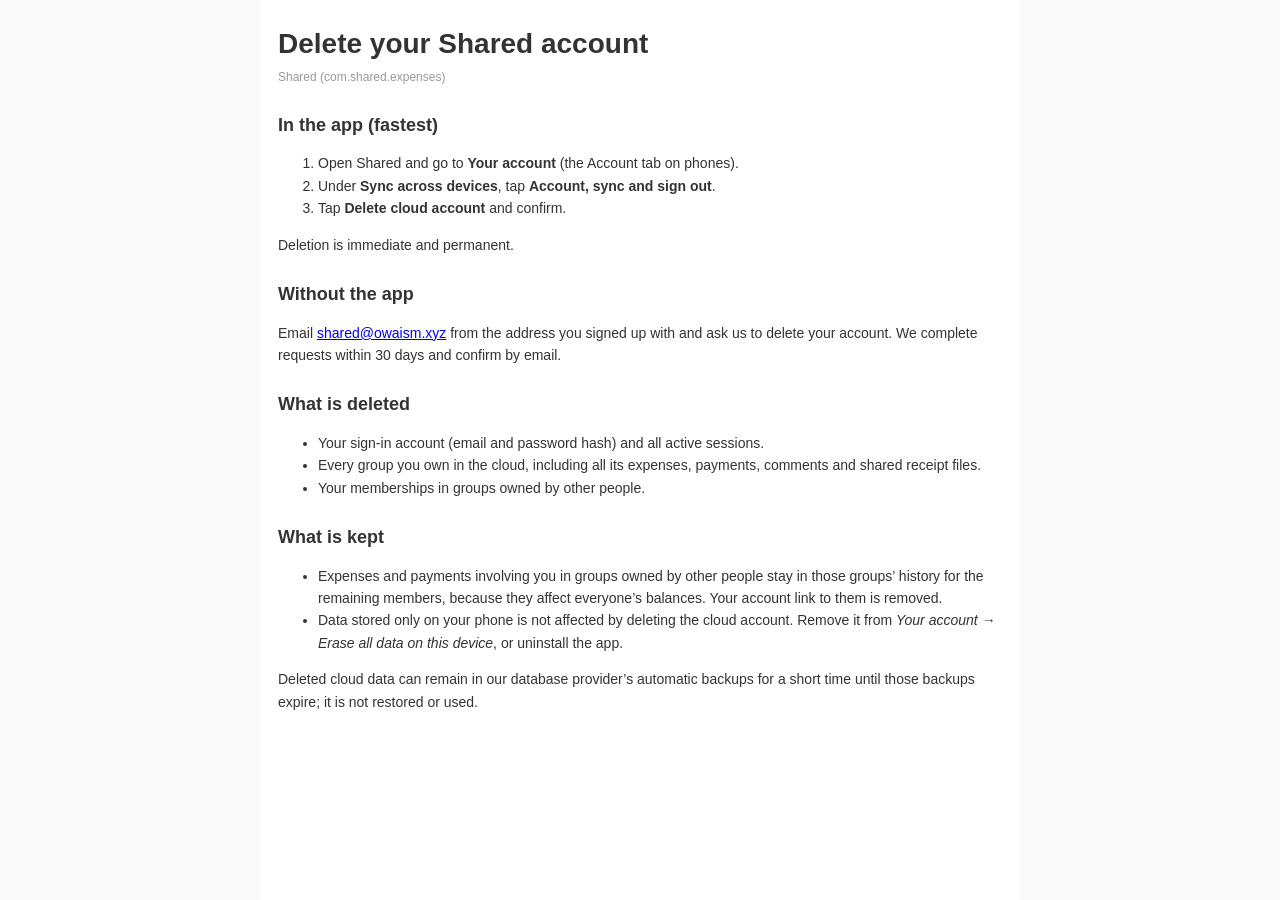
==== delete-account.html @ 2a77ea02 "Publish Shared privacy policy, terms and account deletion pages Co-Authored-By: Claude Opus 5.5 <nor" ====
<!doctype html>
<html lang="en"><head><meta charset="utf-8"><meta name="viewport" content="width=device-width,initial-scale=1"><title>Shared · Delete your account</title><link rel="stylesheet" href="app.css"><style>.legal{max-width:760px;margin:0 auto;padding:24px 18px 60px;background:var(--panel);min-height:100vh}.legal h1{font-size:28px;margin:0 0 4px}.legal h2{font-size:18px;margin:26px 0 8px}.legal p,.legal li{line-height:1.6}</style></head>
<body><main class="legal">
<h1>Delete your Shared account</h1>
<p class="form-hint">Shared (com.shared.expenses)</p>

<h2>In the app (fastest)</h2>
<ol><li>Open Shared and go to <strong>Your account</strong> (the Account tab on phones).</li><li>Under <strong>Sync across devices</strong>, tap <strong>Account, sync and sign out</strong>.</li><li>Tap <strong>Delete cloud account</strong> and confirm.</li></ol>
<p>Deletion is immediate and permanent.</p>

<h2>Without the app</h2>
<p>Email <a href="mailto:shared@owaism.xyz?subject=Delete%20my%20Shared%20account">shared@owaism.xyz</a> from the address you signed up with and ask us to delete your account. We complete requests within 30 days and confirm by email.</p>

<h2>What is deleted</h2>
<ul><li>Your sign-in account (email and password hash) and all active sessions.</li><li>Every group you own in the cloud, including all its expenses, payments, comments and shared receipt files.</li><li>Your memberships in groups owned by other people.</li></ul>

<h2>What is kept</h2>
<ul><li>Expenses and payments involving you in groups owned by other people stay in those groups’ history for the remaining members, because they affect everyone’s balances. Your account link to them is removed.</li><li>Data stored only on your phone is not affected by deleting the cloud account. Remove it from <em>Your account → Erase all data on this device</em>, or uninstall the app.</li></ul>
<p>Deleted cloud data can remain in our database provider’s automatic backups for a short time until those backups expire; it is not restored or used.</p>
</main></body></html>
---- app.css ----
/* App look: mint header, three-column web layout, orange/mint money colors, iOS tab bar on phones. */
:root{--mint:#5bc5a7;--mint-dark:#48b394;--orange:#ff652f;--orange-dark:#e8541f;--text:#333;--muted:#999;--soft:#666;--line:#eee;--line2:#ddd;--bg:#f9f9f9;--panel:#fff;--hover:#f8f8f8;--dashbar:#eee;--input:#fff;--shadow:0 0 5px rgba(0,0,0,.15);--font:"Lato","Helvetica Neue",Helvetica,Arial,system-ui,sans-serif}
@media (prefers-color-scheme: dark){:root:not([data-theme="light"]){--text:#e6e6e6;--muted:#8d8d8d;--soft:#b3b3b3;--line:#2e3134;--line2:#3a3d41;--bg:#141516;--panel:#1d1f21;--hover:#25282b;--dashbar:#26292c;--input:#242629;--shadow:0 0 5px rgba(0,0,0,.6)}}
:root[data-theme="dark"]{--text:#e6e6e6;--muted:#8d8d8d;--soft:#b3b3b3;--line:#2e3134;--line2:#3a3d41;--bg:#141516;--panel:#1d1f21;--hover:#25282b;--dashbar:#26292c;--input:#242629;--shadow:0 0 5px rgba(0,0,0,.6)}
*{box-sizing:border-box}
html{-webkit-text-size-adjust:100%}
body{margin:0;background:var(--bg);color:var(--text);font:14px/1.42 var(--font);min-height:100vh}
button,input,select,textarea{font:inherit;color:inherit}
button{cursor:pointer}
svg{width:18px;height:18px;fill:none;stroke:currentColor;stroke-width:1.9;stroke-linecap:round;stroke-linejoin:round;flex:none}
[hidden]{display:none!important}
.skip-link{position:absolute;left:-999px;top:0;background:#fff;padding:8px;z-index:99}.skip-link:focus{left:8px}
:focus-visible{outline:2px solid var(--mint);outline-offset:2px}
.pos{color:var(--mint)!important}.neg{color:var(--orange)!important}.muted,.muted-text{color:var(--muted)}
/* header */
.sw-header{background:var(--mint);color:#fff;position:sticky;top:0;z-index:20;padding-top:env(safe-area-inset-top);border-bottom:1px solid var(--mint-dark)}
.sw-header-inner{max-width:1000px;margin:0 auto;height:50px;display:flex;align-items:center;justify-content:space-between;padding:0 12px}
.sw-logo{display:flex;align-items:center;gap:7px;background:none;border:0;color:#fff;font-size:21px;font-weight:700;letter-spacing:-.3px;padding:0}
.sw-logo .logo-mark{width:30px;height:30px}
.sw-header-right{display:flex;align-items:center;gap:10px}
.header-search{display:flex;align-items:center;gap:6px;background:rgba(255,255,255,.22);border-radius:4px;padding:0 8px;height:30px}
.header-search input{background:none;border:0;color:#fff;width:150px;outline:none}.header-search input::placeholder{color:rgba(255,255,255,.85)}
.header-icon{position:relative;background:none;border:0;color:#fff;padding:6px;display:flex}
.header-icon svg{width:21px;height:21px}
.bell-count{position:absolute;top:0;right:-2px;background:var(--orange);color:#fff;border-radius:9px;font-size:10px;font-weight:700;min-width:16px;height:16px;line-height:16px;text-align:center;padding:0 4px}
.profile-wrap{position:relative}
.profile-button{display:flex;align-items:center;gap:7px;background:none;border:0;color:#fff;padding:4px 2px;font-weight:700}
.profile-button .sync-status{display:none}
.profile-menu{position:absolute;right:0;top:calc(100% + 6px);background:var(--panel);color:var(--text);border:1px solid var(--line2);border-radius:4px;box-shadow:0 4px 14px rgba(0,0,0,.18);min-width:210px;padding:5px 0;z-index:30}
.profile-menu button{display:block;width:100%;text-align:left;background:none;border:0;padding:8px 16px}.profile-menu button:hover{background:var(--mint);color:#fff}
/* page */
.sw-page{max-width:1000px;margin:0 auto;display:grid;grid-template-columns:200px minmax(0,1fr) 220px;gap:0 12px;padding:0 12px 60px}
.sw-left{padding-top:14px}
.sw-center{background:var(--panel);box-shadow:var(--shadow);min-height:calc(100vh - 50px);outline:none}
.sw-right{padding-top:14px}
.nav-link{display:flex;align-items:center;gap:8px;width:100%;background:none;border:0;border-left:4px solid transparent;text-align:left;color:var(--soft);padding:5px 8px;border-radius:0;font-size:14px}
.nav-link.main{font-size:16px;color:var(--muted);font-weight:700;padding:6px 8px}
.nav-link span{overflow:hidden;text-overflow:ellipsis;white-space:nowrap}
.nav-link:hover{color:var(--text)}
.nav-link.active{border-left-color:var(--mint);color:var(--mint);font-weight:700}
.nav-link .nav-logo{width:20px;height:20px}
.nav-link .dot{width:7px;height:7px;border-radius:50%;margin-left:auto;flex:none}.dot.pos{background:var(--mint)}.dot.neg{background:var(--orange)}
.nav-link.sub svg{width:14px;height:14px;color:var(--muted)}
.nav-search{display:flex;align-items:center;gap:5px;margin:8px 0 2px;border:1px solid var(--line2);border-radius:3px;padding:2px 6px;background:var(--input)}
.nav-search svg{width:14px;height:14px;color:var(--muted)}.nav-search input{border:0;background:none;width:100%;outline:none;padding:3px 0;font-size:13px}
.nav-section{display:flex;justify-content:space-between;align-items:center;background:var(--dashbar);color:var(--muted);font-size:12px;font-weight:700;padding:3px 8px;margin:14px 0 4px;text-transform:uppercase}
.nav-add{display:flex;align-items:center;gap:2px;background:none;border:0;color:var(--muted);font-size:12px;padding:0}.nav-add:hover{color:var(--mint)}.nav-add svg{width:12px;height:12px}
.nav-empty{color:var(--muted);font-size:12px;padding:0 8px;margin:4px 0}
.invite-box{border:1px solid var(--line2);border-top:6px solid #5a4d9b;border-radius:3px;padding:8px;margin-top:22px;background:var(--panel)}
.invite-box h4{margin:0 0 6px;color:var(--soft);font-size:13px}.invite-box input{width:100%;margin-bottom:6px;padding:5px;border:1px solid var(--line2);border-radius:3px;background:var(--input)}
.nav-footer{margin-top:18px;display:grid;gap:4px}
/* dashbar */
.dashbar{display:flex;align-items:center;gap:12px;background:var(--dashbar);border-bottom:1px solid var(--line2);padding:12px 14px;min-height:68px;flex-wrap:wrap}
.dashbar h1{margin:0;font-size:24px;line-height:1.15;font-weight:700;word-break:break-word}
.dashbar-title{flex:1;min-width:140px}.dashbar-title small{color:var(--muted);display:block;margin-top:2px}
.dashbar-actions{display:flex;gap:8px;flex-wrap:wrap}
.btn{display:inline-flex;align-items:center;justify-content:center;gap:6px;border-radius:4px;border:1px solid transparent;padding:7px 14px;font-weight:700;font-size:14px;color:#fff;text-shadow:0 -1px 0 rgba(0,0,0,.15);box-shadow:inset 0 1px 0 rgba(255,255,255,.25)}
.btn svg{width:15px;height:15px}
.btn-orange{background:var(--orange);border-color:var(--orange-dark)}.btn-orange:hover{background:var(--orange-dark)}
.btn-mint{background:var(--mint);border-color:var(--mint-dark)}.btn-mint:hover{background:var(--mint-dark)}
.btn-ghost{background:var(--panel);color:var(--soft);border-color:var(--line2);text-shadow:none;box-shadow:none;font-weight:400}.btn-ghost:hover{background:var(--hover)}
.btn-ghost.danger{color:var(--orange)}
.btn.full{width:100%;margin-top:10px}
.icon-button{background:none;border:0;padding:6px;color:var(--muted);display:inline-flex;border-radius:4px}.icon-button:hover{color:var(--text)}
.link-button{display:inline-flex;align-items:center;gap:5px;background:none;border:0;color:#0088cc;padding:3px 0;text-align:left;font-size:13px}.link-button:hover{text-decoration:underline}
.link-button svg{width:14px;height:14px}
.text-button{display:inline-flex;align-items:center;gap:5px;background:none;border:0;color:#0088cc;padding:4px 0}
.center-link{text-align:center;padding:14px}
/* avatars & icons */
.avatar{width:28px;height:28px;border-radius:50%;display:inline-flex;align-items:center;justify-content:center;color:#fff;font-weight:700;font-size:11px;flex:none;overflow:hidden;background:#aaa;text-transform:uppercase;vertical-align:middle}
.avatar img{width:100%;height:100%;object-fit:cover}
.avatar.sm{width:24px;height:24px;font-size:10px}.avatar.lg{width:40px;height:40px;font-size:14px}.avatar.xl{width:56px;height:56px;font-size:19px}.avatar.xxl{width:140px;height:140px;font-size:44px}
.avatar.blank{background:var(--line2);color:var(--muted)}
.profile-button .avatar{border:2px solid rgba(255,255,255,.6)}
.group-avatar{width:28px;height:28px;border-radius:4px;display:inline-flex;align-items:center;justify-content:center;background:var(--g,#5bc5a7);color:#fff;flex:none;overflow:hidden;background-image:linear-gradient(135deg,rgba(255,255,255,.18) 25%,transparent 25%,transparent 50%,rgba(255,255,255,.18) 50%,rgba(255,255,255,.18) 75%,transparent 75%);background-size:14px 14px}
.group-avatar img{width:100%;height:100%;object-fit:cover}
.group-avatar.lg{width:44px;height:44px}.group-avatar.lg svg{width:22px;height:22px}.group-avatar.xl{width:56px;height:56px;border-radius:6px}.group-avatar.xl svg{width:28px;height:28px}
.cat-icon{width:32px;height:32px;border-radius:4px;display:inline-flex;align-items:center;justify-content:center;background:var(--cat,#9aa1a6);color:#fff;flex:none}
.cat-icon svg{width:18px;height:18px}
.cat-icon.lg{width:40px;height:40px}.cat-icon.lg svg{width:22px;height:22px}
.cat-icon.xl{width:52px;height:52px}.cat-icon.xxl{width:64px;height:64px;border-radius:6px}.cat-icon.xxl svg{width:34px;height:34px}
.cat-icon.payment{background:var(--mint)}.cat-icon.deleted{background:#bbb}.cat-icon.bell{background:var(--orange)}
/* dashboard */
.balance-bar{display:grid;grid-template-columns:repeat(3,1fr);border-bottom:1px solid var(--line2);background:var(--panel)}
.balance-bar>div{text-align:center;padding:10px 6px;border-left:1px solid var(--line2)}.balance-bar>div:first-child{border-left:0}
.balance-bar .label{display:block;color:var(--muted);font-size:13px}
.balance-bar .value{display:block;font-size:16px;color:var(--soft)}
.dash-switch{display:flex;justify-content:flex-end;gap:4px;padding:8px 14px 0}
.dash-switch button{display:flex;align-items:center;gap:4px;background:none;border:0;color:var(--muted);font-size:12px}.dash-switch button.active{color:var(--text);font-weight:700}
.dash-switch svg{width:14px;height:14px}
.owe-cols{display:grid;grid-template-columns:1fr 1fr}
.owe-col{padding:0 14px 14px}.owe-col.right{border-left:1px solid var(--line2)}
.owe-col h3{font-size:13px;color:var(--muted);margin:6px 0 10px;font-weight:700}.owe-col.right h3{text-align:right}
.dash-person{display:flex;gap:10px;align-items:flex-start;width:100%;background:none;border:0;border-radius:4px;text-align:left;padding:7px 4px}
.dash-person:hover{background:var(--hover)}
.dash-person>span{display:flex;flex-direction:column;min-width:0}
.dash-person strong{font-size:15px}.dash-person small{color:var(--muted);font-size:12px}
.dash-chart{padding:12px 14px}.dash-chart-row{display:grid;grid-template-columns:120px 1fr auto;gap:10px;align-items:center;margin:8px 0}
.dash-chart .track{position:relative;height:14px;background:var(--line)}.dash-chart .bar{position:absolute;top:0;bottom:0;left:50%}.dash-chart .bar.neg{right:50%;left:auto;background:var(--orange)}.dash-chart .bar.pos{background:var(--mint)}
/* lists */
.list-toolbar{display:flex;align-items:center;gap:10px;padding:8px 14px;border-bottom:1px solid var(--line);flex-wrap:wrap}
.filter-tabs{display:flex;border:1px solid var(--line2);border-radius:4px;overflow:hidden}
.filter-tab{background:var(--panel);border:0;border-left:1px solid var(--line2);padding:4px 10px;font-size:12px;color:var(--soft)}.filter-tab:first-child{border-left:0}
.filter-tab.active{background:var(--mint);color:#fff}
.search-field{flex:1;min-width:150px;display:flex;align-items:center;gap:6px;border:1px solid var(--line2);border-radius:4px;padding:0 8px;background:var(--input)}
.search-field svg{width:14px;height:14px;color:var(--muted)}.search-field input{border:0;background:none;outline:none;width:100%;padding:5px 0}
.month-head{background:var(--dashbar);color:var(--muted);font-size:12px;font-weight:700;padding:3px 14px;border-bottom:1px solid var(--line2)}
.exp{border-bottom:1px solid var(--line)}
.exp-summary{display:grid;grid-template-columns:34px 36px minmax(0,1fr) 110px 110px;align-items:center;gap:10px;width:100%;background:var(--panel);border:0;text-align:left;padding:8px 14px;min-height:54px}
.exp-summary:hover,.exp.open>.exp-summary{background:var(--hover)}
.exp-date{display:flex;flex-direction:column;align-items:center;color:var(--muted);line-height:1}
.exp-date .m{font-size:11px;text-transform:uppercase}.exp-date .d{font-size:20px;color:var(--muted)}
.exp-desc{min-width:0;display:flex;flex-direction:column}
.exp-desc strong{font-size:16px;font-weight:400;color:var(--text);overflow:hidden;text-overflow:ellipsis;white-space:nowrap}
.tag{align-self:flex-start;display:inline-flex;align-items:center;gap:3px;background:var(--dashbar);border-radius:3px;color:var(--soft);font-size:11px;padding:0 5px;margin-top:2px}
.tag svg{width:11px;height:11px}.tag.repeat{color:var(--mint)}
.exp-col{display:flex;flex-direction:column;align-items:flex-end;text-align:right}
.exp-col small{color:var(--muted);font-size:12px;white-space:nowrap}
.exp-col strong{font-size:15px;color:var(--soft)}
.exp-lent.pos strong,.exp-lent.pos small{color:var(--mint)}.exp-lent.neg strong,.exp-lent.neg small{color:var(--orange)}
.exp-lent.pos small,.exp-lent.neg small{color:inherit}
.exp-lent.muted small{color:var(--muted)}
.payment-entry .exp-summary{grid-template-columns:34px 36px minmax(0,1fr) 120px}
.payment-entry .exp-desc strong{font-size:14px;color:var(--soft)}
.exp-detail{border-top:1px solid var(--line);background:var(--panel);padding:14px}
.detail-head{display:flex;gap:14px;align-items:flex-start;padding-bottom:12px;border-bottom:1px solid var(--line)}
.detail-title h3{margin:0;font-size:18px;font-weight:400}.big-amount{font-size:24px;font-weight:700;margin:2px 0}
.detail-title small{display:block;color:var(--muted);font-size:12px}
.detail-buttons{display:flex;gap:6px;flex-wrap:wrap;margin-top:8px}
.detail-cols{display:grid;grid-template-columns:1fr 1fr;gap:16px;padding-top:12px}
.detail-comments{border-left:1px solid var(--line);padding-left:16px}
.detail-comments h4{font-size:12px;color:var(--muted);margin:0 0 8px}
.people-lines{list-style:none;padding:0;margin:0 0 10px}.people-lines li{display:flex;align-items:center;gap:8px;padding:4px 0;color:var(--soft)}
.detail-note{display:flex;align-items:center;gap:6px;color:var(--soft);font-size:13px;margin:4px 0}.detail-note svg{width:14px;height:14px}
.expense-notes{white-space:pre-wrap;background:var(--hover);border-radius:4px;padding:8px;font-size:13px}
.comment{display:flex;gap:8px;margin-bottom:10px}.comment strong{font-size:13px}.comment small{color:var(--muted);font-size:11px;margin-left:6px}.comment p{margin:2px 0 0;white-space:pre-wrap}
.inline-comment-form textarea{width:100%;min-height:58px;border:1px solid var(--line2);border-radius:4px;padding:6px;background:var(--input);resize:vertical}
.inline-comment-form .btn{margin-top:6px;float:right}
.attachment-button{display:inline-flex;align-items:center;gap:5px;color:#0088cc;font-size:13px;cursor:pointer;margin:6px 0}.attachment-button input{position:absolute;opacity:0;width:1px;height:1px}
.receipt-attachments{display:flex;flex-wrap:wrap;gap:8px}.receipt-attachments img{max-width:120px;border-radius:4px}
/* groups / friends lists */
.overall{padding:12px 14px;font-size:15px;color:var(--soft);border-bottom:1px solid var(--line)}
.card-list{display:flex;flex-direction:column}
.list-card{display:flex;align-items:center;gap:12px;width:100%;background:var(--panel);border:0;border-bottom:1px solid var(--line);padding:12px 14px;text-align:left}
.list-card:hover{background:var(--hover)}
.list-card-main{flex:1;min-width:0;display:flex;flex-direction:column}.list-card-main strong{font-size:16px;font-weight:700}
.list-card-main small{font-size:12px}
.list-card-status{display:flex;flex-direction:column;align-items:flex-end;text-align:right;font-weight:700;font-size:15px}
.list-card-status small{display:block;font-weight:400;font-size:11px}
.list-card-status .muted{font-weight:400;font-size:13px}
/* group page */
.pill-row{display:flex;gap:6px;overflow-x:auto;padding:10px 14px;border-bottom:1px solid var(--line);scrollbar-width:none}
.pill-row::-webkit-scrollbar{display:none}
.pill{display:inline-flex;align-items:center;gap:5px;flex:none;border:1px solid var(--line2);background:var(--panel);color:var(--soft);border-radius:16px;padding:4px 11px;font-size:13px}
.pill svg{width:14px;height:14px}.pill:hover{border-color:var(--mint);color:var(--mint)}
.pill.orange{background:var(--orange);border-color:var(--orange);color:#fff}
.group-summary-mobile{display:none}
.whiteboard-peek{display:flex;gap:8px;align-items:flex-start;margin:10px 14px 0;padding:8px 10px;background:#fffbe6;border:1px solid #f0e2a0;border-radius:4px;color:#5b5232;font-size:13px;cursor:pointer;white-space:pre-wrap}
:root[data-theme="dark"] .whiteboard-peek{background:#2c2a1d;border-color:#4b4527;color:#e5dcb5}
.back-button{margin-left:-6px}
.gear{color:var(--muted)}
/* right column */
.side-card{margin-bottom:16px}
.side-title{font-size:12px;color:var(--muted);font-weight:700;margin:0 0 8px;text-transform:uppercase}
.side-person{display:flex;gap:8px;align-items:center;margin:8px 0}.side-person>span{display:flex;flex-direction:column;min-width:0}.side-person strong{font-size:13px}.side-person small{font-size:12px}
.side-card p,.side-card small{display:block;font-size:13px;margin:4px 0}
.side-card .link-button{display:flex;width:100%}
.side-note{display:flex;gap:6px;font-size:12px;color:var(--soft)}.side-note svg{width:14px;height:14px;color:var(--mint)}
.pro-card{border:1px solid var(--line2);border-radius:4px;padding:12px;background:var(--panel);text-align:center}
.pro-card h3{margin:6px 0 4px;font-size:15px}.pro-card p{color:var(--soft)}.side-logo{width:40px;height:40px}
.currency-switch{display:flex;align-items:center;gap:6px;color:var(--muted);font-size:12px;margin-top:10px}
.currency-switch select{border:1px solid var(--line2);border-radius:3px;padding:2px;background:var(--input)}
/* activity */
.activity-list{display:flex;flex-direction:column}
.activity-item{display:flex;gap:12px;align-items:flex-start;width:100%;background:var(--panel);border:0;border-bottom:1px solid var(--line);padding:12px 14px;text-align:left}
button.activity-item:hover{background:var(--hover)}
.activity-item.unread{background:#f2fbf8}:root[data-theme="dark"] .activity-item.unread{background:#1d2a26}
.activity-text{display:flex;flex-direction:column;min-width:0;gap:1px;color:var(--soft)}
.activity-text strong{color:var(--text)}
.activity-impact{font-size:13px}.activity-text small{color:var(--muted);font-size:12px}
.sw-empty{text-align:center;padding:40px 20px;color:var(--soft)}
.sw-empty-art{width:110px;height:110px;margin:0 auto 12px;border-radius:50%;background:var(--dashbar);display:flex;align-items:center;justify-content:center;color:var(--mint)}
.sw-empty-art svg{width:52px;height:52px}
.sw-empty h3{margin:0 0 4px;color:var(--text)}
/* pages */
.pro-hero{display:flex;gap:16px;align-items:center;padding:18px 14px;border-bottom:1px solid var(--line);background:linear-gradient(90deg,rgba(91,197,167,.14),transparent)}
.pro-logo{width:58px;height:58px}.pro-hero h2{margin:0 0 4px}.pro-hero p{margin:0;color:var(--soft)}
.pro-grid{display:grid;grid-template-columns:1fr 1fr;gap:1px;background:var(--line)}
.pro-item{display:flex;gap:12px;background:var(--panel);padding:14px}.pro-item h3{margin:0 0 3px;font-size:15px}.pro-item p{margin:0 0 4px;color:var(--soft);font-size:13px}
.pro-icon{width:38px;height:38px;border-radius:50%;background:rgba(91,197,167,.16);color:var(--mint);display:flex;align-items:center;justify-content:center;flex:none}
.pill-on{color:var(--mint);font-weight:700;font-size:12px}
.calc-card{padding:14px;border-bottom:1px solid var(--line)}.calc-card h2{display:flex;gap:8px;align-items:center;font-size:17px;margin:0 0 6px}
.room-row{display:flex;flex-wrap:wrap;gap:8px;align-items:center;padding:8px 0;border-bottom:1px dashed var(--line)}
.room-row input{border:1px solid var(--line2);border-radius:3px;padding:5px;background:var(--input);max-width:110px}
.room-row label{display:flex;align-items:center;gap:5px;font-size:12px;color:var(--soft)}
.calc-result{margin-top:10px;background:var(--hover);border-radius:4px;padding:6px 10px}
.account-grid{display:grid;grid-template-columns:180px 1fr;gap:20px;padding:18px 14px;border-bottom:1px solid var(--line)}
.account-photo{display:flex;flex-direction:column;align-items:center;gap:8px}
.account-form{max-width:420px}
.account-section{padding:14px;border-bottom:1px solid var(--line)}.account-section h2{font-size:17px;margin:0 0 8px}
.settings-list{display:flex;flex-direction:column;border:1px solid var(--line);border-radius:4px;overflow:hidden}
.settings-list button{display:flex;align-items:center;gap:10px;background:var(--panel);border:0;border-bottom:1px solid var(--line);padding:11px 12px;text-align:left}
.settings-list button:last-child{border-bottom:0}.settings-list button:hover{background:var(--hover)}
.settings-list button span{flex:1}.settings-list button>svg:first-child{color:var(--mint)}.settings-list button>svg:last-child{color:var(--muted);width:14px}
.settings-list .danger{color:var(--orange)}
.toggle-line{display:flex;align-items:center;gap:10px;padding:7px 0;border-bottom:1px solid var(--line)}
.toggle-line input{width:18px;height:18px;accent-color:var(--mint)}
.section-label{font-size:12px;color:var(--muted);margin:14px 0 6px;font-weight:700}
.banner{margin:10px 14px}
/* modal */
dialog#modal{border:0;padding:0;border-radius:6px;width:min(540px,calc(100vw - 20px));max-height:calc(100vh - 30px);background:var(--panel);color:var(--text);box-shadow:0 10px 40px rgba(0,0,0,.35)}
dialog#modal.wide{width:min(620px,calc(100vw - 20px))}
dialog::backdrop{background:rgba(0,0,0,.5)}
.dialog-shell{position:relative}
.dialog-top{position:absolute;top:0;right:4px;z-index:2}
.dialog-kicker{display:none}
.dialog-close{color:#fff}.dialog-close:hover{color:#fff;opacity:.8}
#modal-content{padding:0 18px 18px;overflow:auto;max-height:calc(100vh - 30px)}
#modal-content>h2:first-child{margin:0 -18px 14px;background:var(--mint);color:#fff;font-size:17px;font-weight:700;padding:13px 50px 13px 18px;position:sticky;top:0;z-index:1}
.intro{color:var(--soft);margin:0 0 12px}.intro.center{text-align:center}
.form-field{display:flex;flex-direction:column;gap:4px;margin:0 0 12px}
.form-field label,.field-label{font-size:13px;color:var(--soft);font-weight:700}
.form-row{display:grid;grid-template-columns:repeat(auto-fit,minmax(140px,1fr));gap:0 12px}
input[type=text],input[type=email],input[type=tel],input[type=date],input[type=search],input:not([type]),input[inputmode],select,textarea{border:1px solid var(--line2);border-radius:4px;padding:7px 8px;background:var(--input);max-width:100%}
textarea{min-height:70px;resize:vertical}
.form-hint{color:var(--muted);font-size:12px;margin:4px 0}
.form-error{color:#c0392b;background:#fdecea;border-radius:4px;padding:7px 10px;font-size:13px}
:root[data-theme="dark"] .form-error{background:#3a1f1c;color:#ffb4a8}
.checkbox-line{display:flex;align-items:center;gap:7px;margin:8px 0;font-size:13px;color:var(--soft)}
.checkbox-line input{accent-color:var(--mint)}
.dialog-actions,.tool-actions{display:flex;gap:8px;justify-content:flex-end;flex-wrap:wrap;margin-top:14px;padding-top:12px;border-top:1px solid var(--line)}
.tool-actions{justify-content:flex-start;border-top:0;padding-top:0}
.button{display:inline-flex;align-items:center;justify-content:center;gap:6px;border-radius:4px;border:1px solid var(--line2);padding:7px 14px;font-weight:700;background:var(--panel);color:var(--soft);text-decoration:none}
.button svg{width:15px;height:15px}
.button.primary{background:var(--mint);border-color:var(--mint-dark);color:#fff}.button.primary:hover{background:var(--mint-dark)}
.button.secondary:hover{background:var(--hover)}
.button.danger-button{background:var(--orange);border-color:var(--orange-dark);color:#fff}
.button:disabled,.btn:disabled{opacity:.5;cursor:not-allowed}
.detail-line{display:flex;justify-content:space-between;gap:10px;padding:6px 0;border-bottom:1px solid var(--line);font-size:13px}
.detail-line.total{font-weight:700;border-bottom:0}
.detail-summary{font-size:26px;font-weight:700;margin:4px 0 10px}
.split-recap,.payment-callout,.scope-note{background:var(--hover);border-radius:4px;padding:8px 10px;font-size:13px;color:var(--soft);margin:10px 0}
.comments-title{font-size:13px;color:var(--muted);text-transform:uppercase;margin:16px 0 8px}
.trash-row{display:flex;justify-content:space-between;align-items:center;gap:10px;padding:8px 0;border-bottom:1px solid var(--line)}
.trash-row>div,.trash-row>span{display:flex;align-items:center;gap:8px;flex-wrap:wrap}
.trash-row small{display:block;color:var(--muted)}
.help-list{padding-left:18px}.help-list li{margin-bottom:8px}.help-list strong{display:block}
.expense-options{margin:10px 0;font-size:13px}.expense-options summary{cursor:pointer;color:#0088cc}
.modal-head{border-bottom:0}
.choice-list{display:flex;flex-direction:column;border:1px solid var(--line);border-radius:4px;overflow:hidden}
.choice{display:flex;align-items:center;gap:12px;background:var(--panel);border:0;border-bottom:1px solid var(--line);padding:11px 12px;text-align:left;color:var(--text);text-decoration:none}
.choice:last-child{border-bottom:0}.choice:hover{background:var(--hover)}
.choice>span:nth-of-type(2),.choice>span:not([class]){flex:1;display:flex;flex-direction:column}.choice small{color:var(--muted);font-size:12px}
.choice>svg:last-child{color:var(--muted);width:14px}
.method-icon{width:34px;height:34px;border-radius:50%;display:flex;align-items:center;justify-content:center;background:var(--dashbar);color:var(--soft);font-weight:800;flex:none}
.method-icon.cash{background:var(--mint);color:#fff}.method-icon.venmo{background:#3d95ce;color:#fff}.method-icon.paypal{background:#003087;color:#fff}
.muted-choice strong{color:var(--soft);font-weight:400}
.settle-pair{display:flex;align-items:center;justify-content:center;gap:16px;color:var(--muted);margin:6px 0}
.settle-pair svg{width:26px;height:26px}
.totals-card{border:1px solid var(--line);border-radius:4px;padding:8px 12px;margin:10px 0}.totals-card h4{margin:0 0 4px;color:var(--muted)}
.whiteboard{width:100%;min-height:220px;background:#fffbe6;border-color:#f0e2a0;font-family:"Marker Felt","Comic Sans MS",var(--font)}
:root[data-theme="dark"] .whiteboard{background:#2c2a1d;border-color:#4b4527}
/* add expense */
.sw-expense .with-line{display:flex;align-items:center;gap:8px;flex-wrap:wrap;padding-bottom:10px;border-bottom:1px solid var(--line);margin-bottom:14px;color:var(--soft)}
.sw-expense .with-line select{flex:1;min-width:160px;border-radius:16px;padding:4px 10px}
.expense-main{display:flex;gap:14px;align-items:flex-start;justify-content:center;margin:6px 0 10px}
.category-button{background:none;border:0;padding:0;border-radius:6px;box-shadow:0 1px 3px rgba(0,0,0,.25)}
.expense-fields{flex:1;max-width:300px}
.underline{border:0!important;border-bottom:1px dashed var(--line2)!important;border-radius:0!important;background:transparent!important;width:100%;padding:6px 2px!important;outline:none}
.underline:focus{border-bottom-color:var(--mint)!important}
.underline.big{font-size:18px}
.amount-line{display:flex;align-items:center;gap:6px;margin-top:6px}
.currency-select{border:0;background:var(--dashbar)!important;border-radius:4px;padding:6px 2px;font-weight:700;font-size:15px;max-width:76px}
.underline.amount{font-size:28px;font-weight:700}
.category-select{position:absolute;opacity:0;pointer-events:none;width:1px;height:1px}
.category-menu{border:1px solid var(--line2);border-radius:4px;max-height:300px;overflow:auto;padding:8px;margin-bottom:10px;background:var(--panel)}
.cat-group h4{margin:6px 0;font-size:12px;color:var(--cat);text-transform:uppercase}
.cat-grid{display:grid;grid-template-columns:repeat(auto-fill,minmax(130px,1fr));gap:4px}
.cat-choice{display:flex;align-items:center;gap:8px;background:none;border:0;border-radius:4px;padding:4px;text-align:left;font-size:13px}.cat-choice:hover{background:var(--hover)}
.cat-choice .cat-icon{width:26px;height:26px}.cat-choice .cat-icon svg{width:15px;height:15px}
.split-sentence{text-align:center;color:var(--soft);margin:10px 0;line-height:2.1}
.pill-select,.pill-button{border:1px solid var(--line2);background:var(--panel);border-radius:16px;padding:3px 10px;color:var(--mint);font-weight:700}
.pill-button:hover,.pill-select:hover{border-color:var(--mint)}
.sw-expense>.checkbox-line{justify-content:center}
.sub-panel{border:1px solid var(--line);border-radius:4px;padding:10px;margin:8px 0;background:var(--bg)}
.sub-panel h3{margin:0 0 8px;font-size:14px}
.split-modes{display:flex;border:1px solid var(--line2);border-radius:4px;overflow:hidden;margin-bottom:8px}
.split-modes label{flex:1;display:flex;flex-direction:column;align-items:center;cursor:pointer;padding:6px 2px;border-left:1px solid var(--line2);background:var(--panel)}
.split-modes label:first-child{border-left:0}
.split-modes input{position:absolute;opacity:0;width:1px;height:1px}
.split-modes .mode-sym{font-weight:700;font-size:15px}.split-modes .mode-name{font-size:10px;color:var(--muted)}
.split-modes label:has(input:checked){background:var(--mint);color:#fff}.split-modes label:has(input:checked) .mode-name{color:#fff}
.split-modes label:has(input:focus-visible){outline:2px solid var(--orange);outline-offset:-2px}
.split-person{display:flex;align-items:center;justify-content:space-between;gap:8px;padding:5px 0;border-bottom:1px solid var(--line)}
.split-person label{display:flex;align-items:center;gap:7px;font-size:13px}
.split-person input[type=text],.split-person input[inputmode]{width:96px;text-align:right}
.split-person output{color:var(--soft);font-size:13px}
.expense-pills{display:flex;justify-content:center;gap:8px;flex-wrap:wrap;margin:8px 0}
.pill-input{display:inline-flex;align-items:center;gap:5px;border:1px solid var(--line2);border-radius:16px;padding:0 4px 0 10px;background:var(--panel);color:var(--soft)}
.pill-input svg{width:14px;height:14px}
.pill-input input,.pill-input select{border:0!important;background:transparent!important;padding:4px 2px}
.pill-button{display:inline-flex;align-items:center;gap:5px;color:var(--soft);font-weight:400}.pill-button svg{width:14px;height:14px}
.draft-note{font-size:12px;color:var(--soft)}.draft-note button{background:none;border:0;color:#0088cc}
.new-group-head{display:flex;gap:14px;align-items:flex-end}.new-group-head .form-field{flex:1}
.member-row{display:flex;align-items:center;gap:6px;margin:6px 0}
.member-row input{flex:1;min-width:0}.member-row.self{color:var(--soft)}
.segmented{display:grid;grid-template-columns:repeat(4,1fr);border:1px solid var(--line2);border-radius:4px;overflow:hidden}
.segmented label{display:flex;flex-direction:column;align-items:center;gap:3px;padding:8px 2px;cursor:pointer;border-left:1px solid var(--line2);font-size:12px;background:var(--panel)}
.segmented label:first-child{border-left:0}.segmented input{position:absolute;opacity:0}
.segmented label:has(input:checked){background:var(--mint);color:#fff}
/* legacy tool modals */
.tools-grid{display:grid;grid-template-columns:repeat(2,minmax(0,1fr));gap:10px;margin:14px 0}
.metric{background:var(--hover);border-radius:4px;padding:12px}.metric small{display:block;color:var(--muted);font-size:11px;text-transform:uppercase}.metric strong{font-size:20px}
.chart-row{display:grid;grid-template-columns:100px 1fr auto;align-items:center;gap:10px;margin:10px 0;font-size:12px}
.chart-bar{height:10px;background:var(--line);overflow:hidden}.chart-bar i{display:block;height:100%;background:var(--mint)}
.import-preview{max-height:240px;overflow:auto;margin:12px 0}
.data-table{width:100%;border-collapse:collapse;font-size:12px}.data-table td,.data-table th{text-align:left;padding:7px 5px;border-bottom:1px solid var(--line)}
.item-line{border:1px solid var(--line);padding:10px;border-radius:4px;margin:8px 0}.item-line input[type=text]{width:100%}
.item-line .item-people{display:flex;gap:10px;flex-wrap:wrap;font-size:12px;margin-top:8px}
.sync-status{font-size:11px;color:var(--muted);display:block}
.sync-line{margin:0 0 6px}.sync-dot{display:inline-flex;align-items:center;gap:7px;font-weight:700}.sync-dot::before{content:'';width:9px;height:9px;border-radius:50%;background:var(--muted)}.sync-dot[data-state=on]::before{background:var(--mint)}.sync-dot[data-state=warn]::before{background:var(--orange)}
#modal.locked .dialog-close{display:none}
/* toast */
.toast{position:fixed;left:50%;bottom:24px;transform:translateX(-50%);background:#333;color:#fff;border-radius:4px;padding:10px 16px;z-index:50;display:flex;gap:14px;align-items:center;box-shadow:0 4px 14px rgba(0,0,0,.3);max-width:calc(100vw - 24px)}
.toast button{background:none;border:0;color:var(--mint);font-weight:700}
.noscript{padding:20px}
/* native lock */
#native-lock{position:fixed;inset:0;z-index:100000;display:flex;flex-direction:column;align-items:center;justify-content:center;padding:32px;background:var(--mint);color:#fff;text-align:center}
#native-lock button{background:#fff;color:var(--mint);border:0;border-radius:4px;padding:10px 18px;font-weight:700}
body.ledger-locked>*:not(#native-lock){visibility:hidden!important}body.ledger-locked dialog[open]{visibility:hidden!important}
/* mobile app layout */
.mobile-nav,.sw-fab{display:none}
@media (max-width:1000px){.sw-page{grid-template-columns:180px minmax(0,1fr)}.sw-right{display:none}}
@media (max-width:760px){
  body{background:var(--panel);padding-bottom:calc(64px + env(safe-area-inset-bottom))}
  .sw-page{display:block;padding:0}.sw-left,.sw-right{display:none}
  .sw-center{box-shadow:none;min-height:0}
  .header-search{display:none}.profile-button strong,.profile-button>svg{display:none}
  .sw-header-inner{height:46px}
  .dashbar{min-height:0;padding:10px 12px;background:var(--panel);border-bottom:1px solid var(--line)}
  .dashbar h1{font-size:20px}
  .dashbar-actions{display:none}
  .group-summary-mobile{display:block;padding:8px 14px 2px}.group-summary-mobile p{margin:0 0 2px;font-size:15px;font-weight:700}.group-summary-mobile small{display:block;font-size:12px}
  .balance-bar .value{font-size:14px}
  .owe-cols{grid-template-columns:1fr}.owe-col.right{border-left:0;border-top:1px solid var(--line2)}.owe-col.right h3{text-align:left}
  .exp-summary{grid-template-columns:30px 34px minmax(0,1fr) 92px;gap:8px;padding:9px 12px}
  .exp-paid{display:none}.exp-desc strong{font-size:15px}
  .payment-entry .exp-summary{grid-template-columns:30px 34px minmax(0,1fr) 92px}
  .detail-cols{grid-template-columns:1fr}.detail-comments{border-left:0;padding-left:0}
  .list-toolbar{padding:8px 12px}
  .pro-grid{grid-template-columns:1fr}
  .account-grid{grid-template-columns:1fr}.avatar.xxl{width:96px;height:96px;font-size:32px}
  .mobile-nav{display:grid;grid-template-columns:repeat(4,1fr);position:fixed;left:0;right:0;bottom:0;z-index:20;background:var(--panel);border-top:1px solid var(--line2);padding-bottom:env(safe-area-inset-bottom)}
  .mobile-nav button{display:flex;flex-direction:column;align-items:center;gap:2px;background:none;border:0;color:var(--muted);font-size:11px;padding:7px 0 6px}
  .mobile-nav button svg{width:23px;height:23px}
  .mobile-nav button.active{color:var(--mint)}
  .sw-fab{display:flex;align-items:center;gap:7px;position:fixed;right:14px;bottom:calc(72px + env(safe-area-inset-bottom));z-index:21;background:var(--mint);color:#fff;border:0;border-radius:24px;padding:12px 18px;font-weight:700;box-shadow:0 3px 10px rgba(0,0,0,.28)}
  .sw-fab svg{width:20px;height:20px}
  body:has(dialog[open]) .sw-fab{display:none}
  dialog#modal,dialog#modal.wide{width:100vw;max-width:100vw;height:100%;max-height:100%;margin:0;border-radius:0}
  #modal-content{max-height:100vh;height:100%;padding-bottom:calc(18px + env(safe-area-inset-bottom))}
  #modal-content>h2:first-child{padding-top:calc(13px + env(safe-area-inset-top))}
  .dialog-top{top:env(safe-area-inset-top)}
  .toast{bottom:calc(130px + env(safe-area-inset-bottom))}
  .expense-main{justify-content:flex-start}
}
@media (prefers-reduced-motion:reduce){*{transition:none!important;animation:none!important}}
.header-search input,.nav-search input,.search-field input{background:none!important;border:0!important;padding-left:0;padding-right:0}
.header-search input{color:#fff}
.split-sentence .pill-button,.split-sentence .pill-select{line-height:1.3;vertical-align:middle}
@media (min-width:761px){.pill-row .pill.orange{display:none}}
body[data-view=account] .sw-fab,body[data-view=notifications] .sw-fab,body[data-view=pro] .sw-fab,body[data-view=calculators] .sw-fab{display:none}
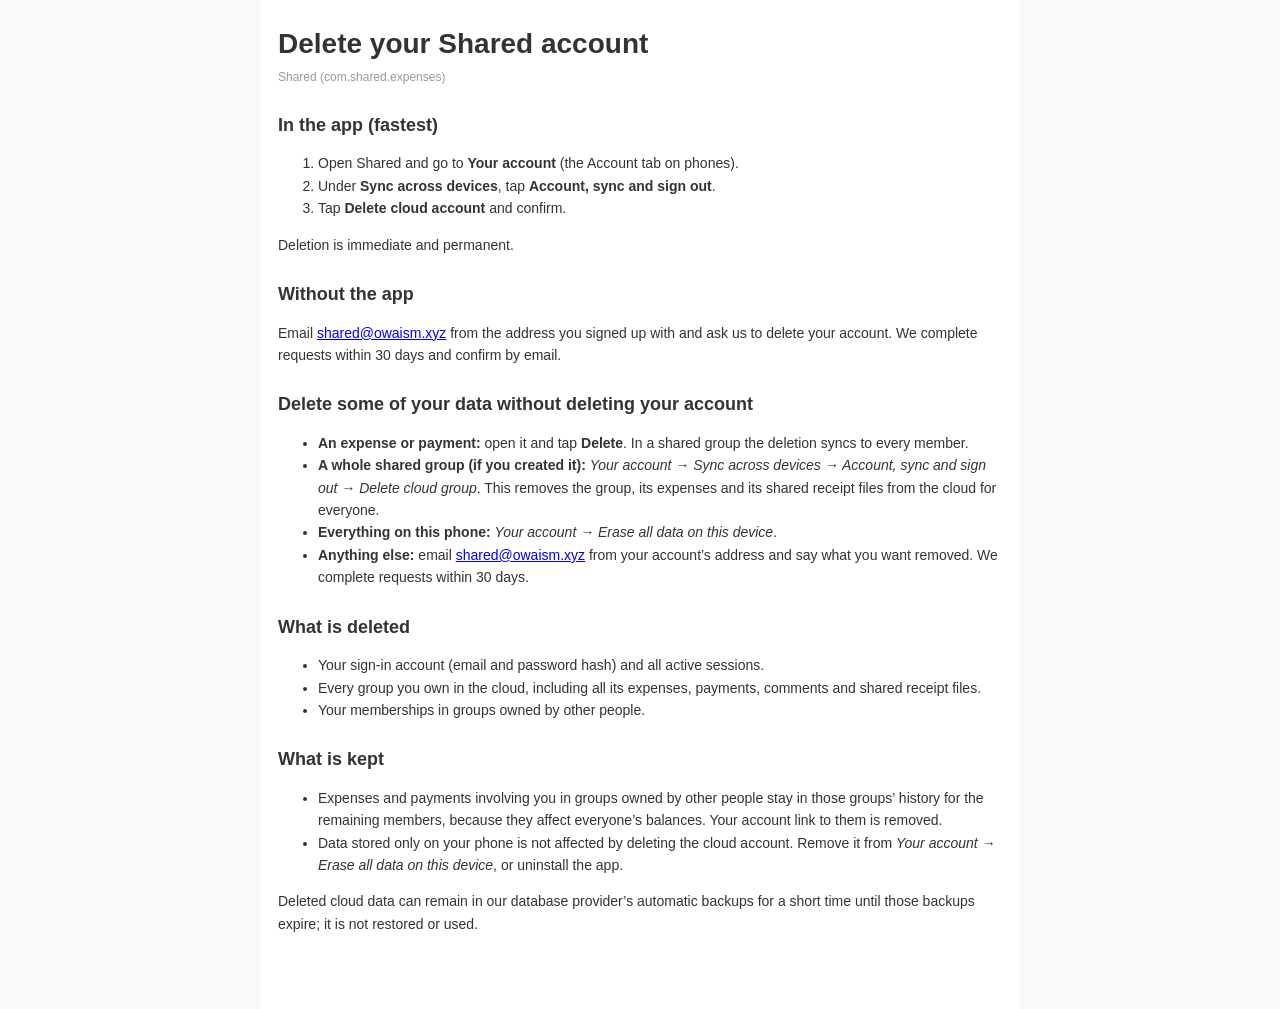
==== commit cefd7b5f: "Add instructions for deleting some data without deleting the account Co-Authored-By: Claude Opus 5.5" ====
--- a/delete-account.html
+++ b/delete-account.html
@@ -11,6 +11,9 @@
 <h2>Without the app</h2>
 <p>Email <a href="mailto:shared@owaism.xyz?subject=Delete%20my%20Shared%20account">shared@owaism.xyz</a> from the address you signed up with and ask us to delete your account. We complete requests within 30 days and confirm by email.</p>
 
+<h2 id="delete-some-data">Delete some of your data without deleting your account</h2>
+<ul><li><strong>An expense or payment:</strong> open it and tap <strong>Delete</strong>. In a shared group the deletion syncs to every member.</li><li><strong>A whole shared group (if you created it):</strong> <em>Your account → Sync across devices → Account, sync and sign out → Delete cloud group</em>. This removes the group, its expenses and its shared receipt files from the cloud for everyone.</li><li><strong>Everything on this phone:</strong> <em>Your account → Erase all data on this device</em>.</li><li><strong>Anything else:</strong> email <a href="mailto:shared@owaism.xyz?subject=Delete%20some%20of%20my%20Shared%20data">shared@owaism.xyz</a> from your account’s address and say what you want removed. We complete requests within 30 days.</li></ul>
+
 <h2>What is deleted</h2>
 <ul><li>Your sign-in account (email and password hash) and all active sessions.</li><li>Every group you own in the cloud, including all its expenses, payments, comments and shared receipt files.</li><li>Your memberships in groups owned by other people.</li></ul>
 
